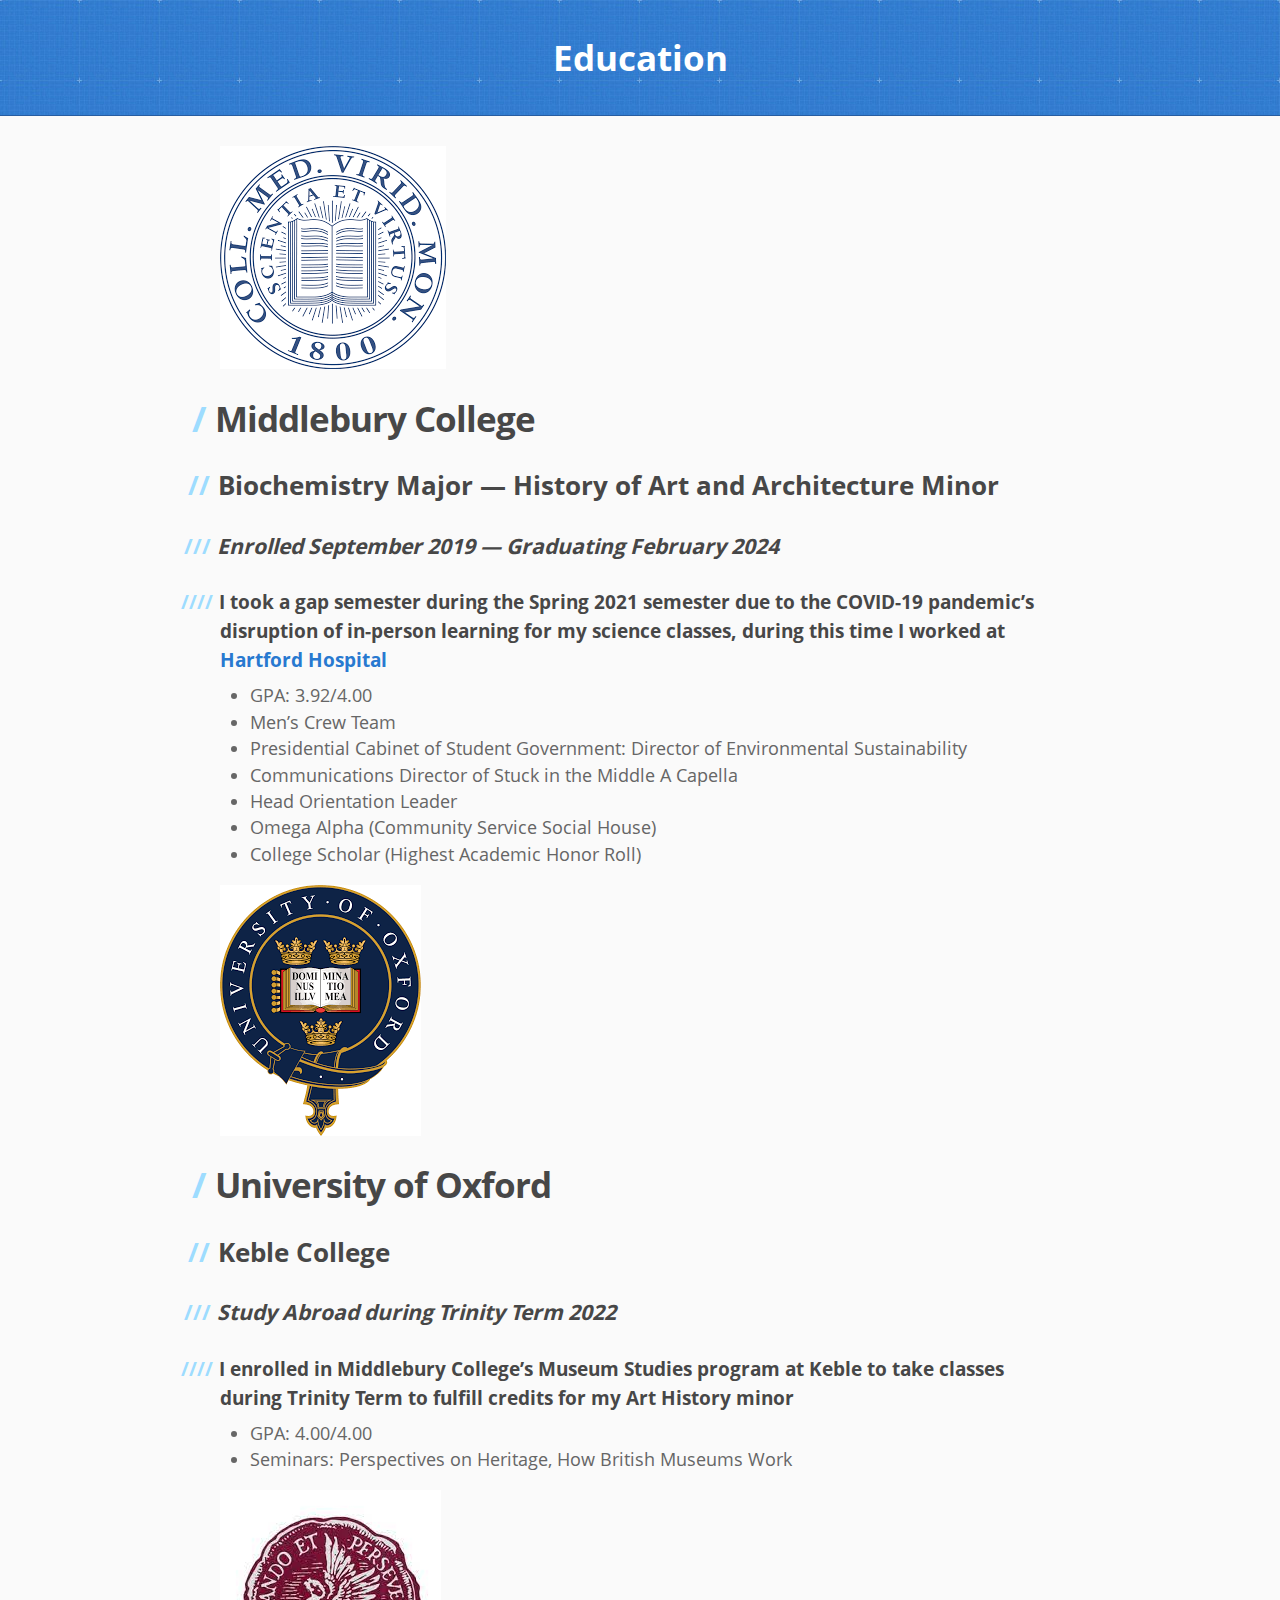
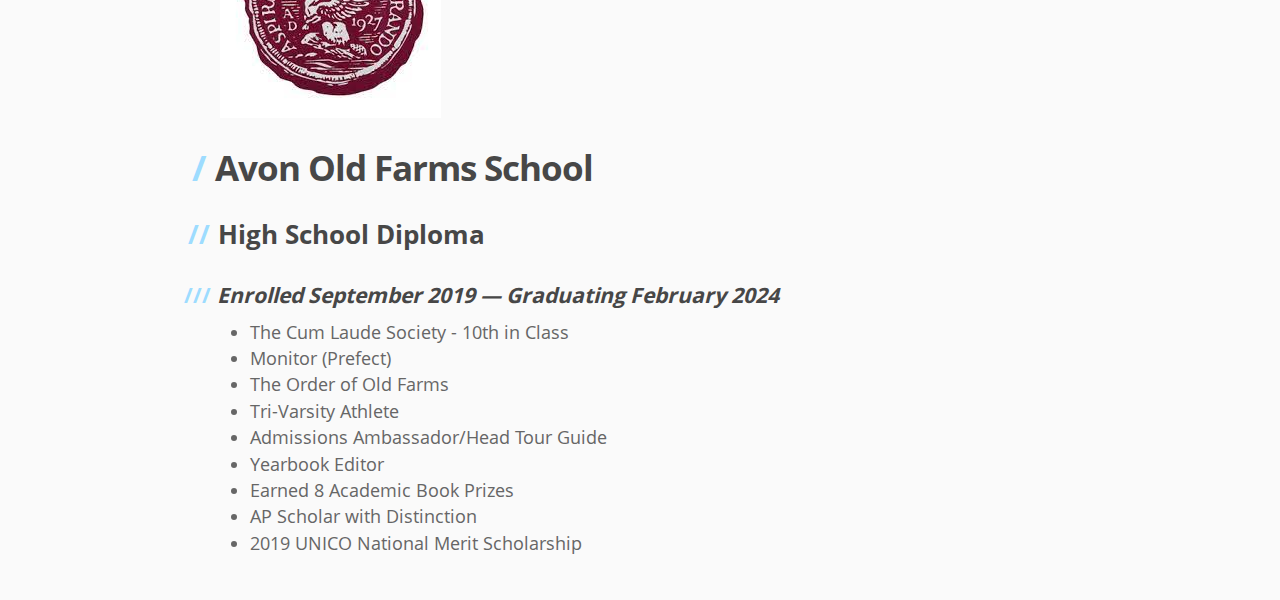
==== Education.html @ 2864e1a9 "please work" ====
<!DOCTYPE html>

<html>

<head>

<meta charset="utf-8" />
<meta name="generator" content="pandoc" />
<meta http-equiv="X-UA-Compatible" content="IE=EDGE" />

<meta name="viewport" content="width=device-width, initial-scale=1" />



<title>Education</title>

<script>// Pandoc 2.9 adds attributes on both header and div. We remove the former (to
// be compatible with the behavior of Pandoc < 2.8).
document.addEventListener('DOMContentLoaded', function(e) {
  var hs = document.querySelectorAll("div.section[class*='level'] > :first-child");
  var i, h, a;
  for (i = 0; i < hs.length; i++) {
    h = hs[i];
    if (!/^h[1-6]$/i.test(h.tagName)) continue;  // it should be a header h1-h6
    a = h.attributes;
    while (a.length > 0) h.removeAttribute(a[0].name);
  }
});
</script>





<style type="text/css">@font-face{font-family:"Open Sans";font-style:normal;font-weight:400;src:local("Open Sans"),local("OpenSans"),url([data-uri]) format("woff")}@font-face{font-family:"Open Sans";font-style:normal;font-weight:700;src:local("Open Sans Bold"),local("OpenSans-Bold"),url([data-uri]) format("woff")}*{box-sizing:border-box}body{padding:0;margin:0;font-family:"Open Sans",Helvetica,Arial,sans-serif;font-size:16px;font-weight:400;line-height:1.5;color:#666;background-color:#fafafa}.inner{position:relative;width:840px;font-size:1.1em;margin:0 auto}header{padding-top:40px;padding-bottom:40px;background:#2e7bcf url([data-uri]) 0 0 repeat-x;border-bottom:solid 1px #275da1;text-align:center}header .inner .title{margin-top:0;margin-bottom:.5em;font-size:2em;font-weight:700;line-height:1;color:#fff}header .inner .subtitle{margin-top:0;margin-bottom:1em;font-size:1.5em;font-weight:400;line-height:1.3;color:#9ddcff}header .inner .author,header .inner .date{margin-top:0;margin-bottom:.75em;font-size:1.2em;font-weight:400;line-height:1.2;color:#9ddcff}header .inner :last-child{margin-bottom:0}p{margin:16px 0}a{text-decoration:none;color:#2879d0}a:hover{color:#2268b2}code,pre{font-family:Consolas,"Bitstream Vera Sans Mono","Lucida Console",Terminal,monospace;color:#222}code{padding:0 3px;background-color:#f2f8fc;border:solid 1px #dbe7f3}pre{margin:16px 0;padding:20px;overflow:auto;text-shadow:none;background:#fff;border:solid 1px #f2f2f2;font-size:.9em}pre code{padding:0;color:#3b7abd;background-color:#fff;border:none}hr{height:0;margin:16px 0;border:0;border-top:solid 1px #ddd}table{width:100%;overflow:auto;word-break:normal;word-break:keep-all;-webkit-overflow-scrolling:touch;border-collapse:collapse;border-spacing:0;margin:16px 0}table th{font-weight:700;background-color:#63a0e1;color:#fff}table td,table th{border-bottom:1px solid #bbb;text-align:left;padding:10px}table tr:nth-child(odd){background-color:#eee}table tr:nth-child(even){background-color:#fff}blockquote{padding:0 0 0 20px;margin-top:16px;margin-bottom:16px;font-size:1.1em;border-left:10px solid #e9e9e9}ol,ul{list-style-position:inside;margin-top:0;padding-left:30px}ul{list-style:disc}ol{list-style:decimal}.toc{padding-top:30px}.toc .inner{padding:20px;background-color:#f3f6fa;border:solid 1px #dce6f0}.toc .inner .toc-title{margin:0 0 16px;text-align:center}.toc .inner ul{margin:0}#content-wrapper{padding-top:30px}#main-content>:first-child{margin-top:0}#main-content img{max-width:100%}#main-content h1{margin-top:0;margin-bottom:0;font-size:2em;font-weight:700;color:#474747;letter-spacing:-1px}#main-content h1:before{padding-right:.3em;margin-left:-.8em;color:#9ddcff;content:"/"}#main-content h2{margin-bottom:8px;font-size:1.5em;font-weight:700;color:#474747}#main-content h2:before{padding-right:.3em;margin-left:-1.2em;content:"//";color:#9ddcff}#main-content h3{margin-top:24px;margin-bottom:8px;font-size:1.2em;font-weight:700;color:#474747}#main-content h3:before{padding-right:.3em;margin-left:-1.7em;content:"///";color:#9ddcff}#main-content h4{margin-bottom:8px;font-size:1.1em;font-weight:700;color:#474747}#main-content h4:before{padding-right:.3em;margin-left:-2em;content:"////";color:#9ddcff}#main-content h5{margin-bottom:8px;font-size:1em;color:#474747}#main-content h5:before{padding-right:.3em;margin-left:-2.4em;content:"/////";color:#9ddcff}#main-content h6{margin-bottom:8px;font-size:.9em;color:#474747}#main-content h6:before{padding-right:.3em;margin-left:-3em;content:"//////";color:#9ddcff}.clearfix:after{display:block;height:0;clear:both;visibility:hidden;content:"."}.clearfix{display:inline-block}* html .clearfix{height:1%}.clearfix{display:block}@media screen and (min-width:768px) and (max-width:960px){.inner{width:740px}#main-content h1:before,#main-content h2:before,#main-content h3:before,#main-content h4:before,#main-content h5:before,#main-content h6:before{padding-right:0;margin-left:0;content:none}}@media screen and (max-width:768px){.inner{width:93%}header{padding:20px 0}header .inner{position:relative}header .inner .subtitle,header .inner .title{width:100%}header .inner .title{font-size:1.75em}header .inner .subtitle{font-size:1.2em}header .inner .author,header .inner .date{font-size:1em}#main-content h1:before,#main-content h2:before,#main-content h3:before,#main-content h4:before,#main-content h5:before,#main-content h6:before{padding-right:0;margin-left:0;content:none}}code span.kw { color: #a71d5d; font-weight: normal; } 
code span.dt { color: #795da3; } 
code span.dv { color: #0086b3; } 
code span.bn { color: #0086b3; } 
code span.fl { color: #0086b3; } 
code span.ch { color: #4070a0; } 
code span.st { color: #183691; } 
code span.co { color: #969896; font-style: italic; } 
code span.ot { color: #007020; } 
</style>





</head>

<body>




<header>
<div class="inner">
<h1 class="title toc-ignore">Education</h1>
</div>
</header>



<div id="content-wrapper">
  <div class="inner clearfix">
    <section id="main-content">
<p><img src="[data-uri]" /></p>
<div id="middlebury-college" class="section level1">
<h1><strong>Middlebury College</strong></h1>
<div id="biochemistry-major-history-of-art-and-architecture-minor" class="section level2">
<h2>Biochemistry Major — History of Art and Architecture Minor</h2>
<div id="enrolled-september-2019-graduating-february-2024" class="section level3">
<h3><em>Enrolled September 2019 — Graduating February 2024</em></h3>
<div id="i-took-a-gap-semester-during-the-spring-2021-semester-due-to-the-covid-19-pandemics-disruption-of-in-person-learning-for-my-science-classes-during-this-time-i-worked-at-hartford-hospital" class="section level4">
<h4>I took a gap semester during the Spring 2021 semester due to the
COVID-19 pandemic’s disruption of in-person learning for my science
classes, during this time I worked at <a href="Experiences.html">Hartford Hospital</a></h4>
<ul>
<li>GPA: 3.92/4.00</li>
<li>Men’s Crew Team</li>
<li>Presidential Cabinet of Student Government: Director of
Environmental Sustainability<br />
</li>
<li>Communications Director of Stuck in the Middle A Capella<br />
</li>
<li>Head Orientation Leader<br />
</li>
<li>Omega Alpha (Community Service Social House)<br />
</li>
<li>College Scholar (Highest Academic Honor Roll)</li>
</ul>
<p><img src="[data-uri]" /></p>
</div>
</div>
</div>
</div>
<div id="university-of-oxford" class="section level1">
<h1><strong>University of Oxford</strong></h1>
<div id="keble-college" class="section level2">
<h2>Keble College</h2>
<div id="study-abroad-during-trinity-term-2022" class="section level3">
<h3><em>Study Abroad during Trinity Term 2022</em></h3>
<div id="i-enrolled-in-middlebury-colleges-museum-studies-program-at-keble-to-take-classes-during-trinity-term-to-fulfill-credits-for-my-art-history-minor" class="section level4">
<h4>I enrolled in Middlebury College’s Museum Studies program at Keble
to take classes during Trinity Term to fulfill credits for my Art
History minor</h4>
<ul>
<li>GPA: 4.00/4.00</li>
<li>Seminars: Perspectives on Heritage, How British Museums Work</li>
</ul>
<p><img src="[data-uri]" /></p>
</div>
</div>
</div>
</div>
<div id="avon-old-farms-school" class="section level1">
<h1><strong>Avon Old Farms School</strong></h1>
<div id="high-school-diploma" class="section level2">
<h2>High School Diploma</h2>
<div id="enrolled-september-2019-graduating-february-2024-1" class="section level3">
<h3><em>Enrolled September 2019 — Graduating February 2024</em></h3>
<ul>
<li>The Cum Laude Society - 10th in Class</li>
<li>Monitor (Prefect)</li>
<li>The Order of Old Farms</li>
<li>Tri-Varsity Athlete</li>
<li>Admissions Ambassador/Head Tour Guide</li>
<li>Yearbook Editor</li>
<li>Earned 8 Academic Book Prizes</li>
<li>AP Scholar with Distinction</li>
<li>2019 UNICO National Merit Scholarship</li>
</ul>
</div>
</div>
</div>
    </section>
  </div>
</div>



<!-- code folding -->


<!-- dynamically load mathjax for compatibility with self-contained -->
<script>
  (function () {
    var script = document.createElement("script");
    script.type = "text/javascript";
    script.src  = "https://mathjax.rstudio.com/latest/MathJax.js?config=TeX-AMS-MML_HTMLorMML";
    document.getElementsByTagName("head")[0].appendChild(script);
  })();
</script>

</body>
</html>
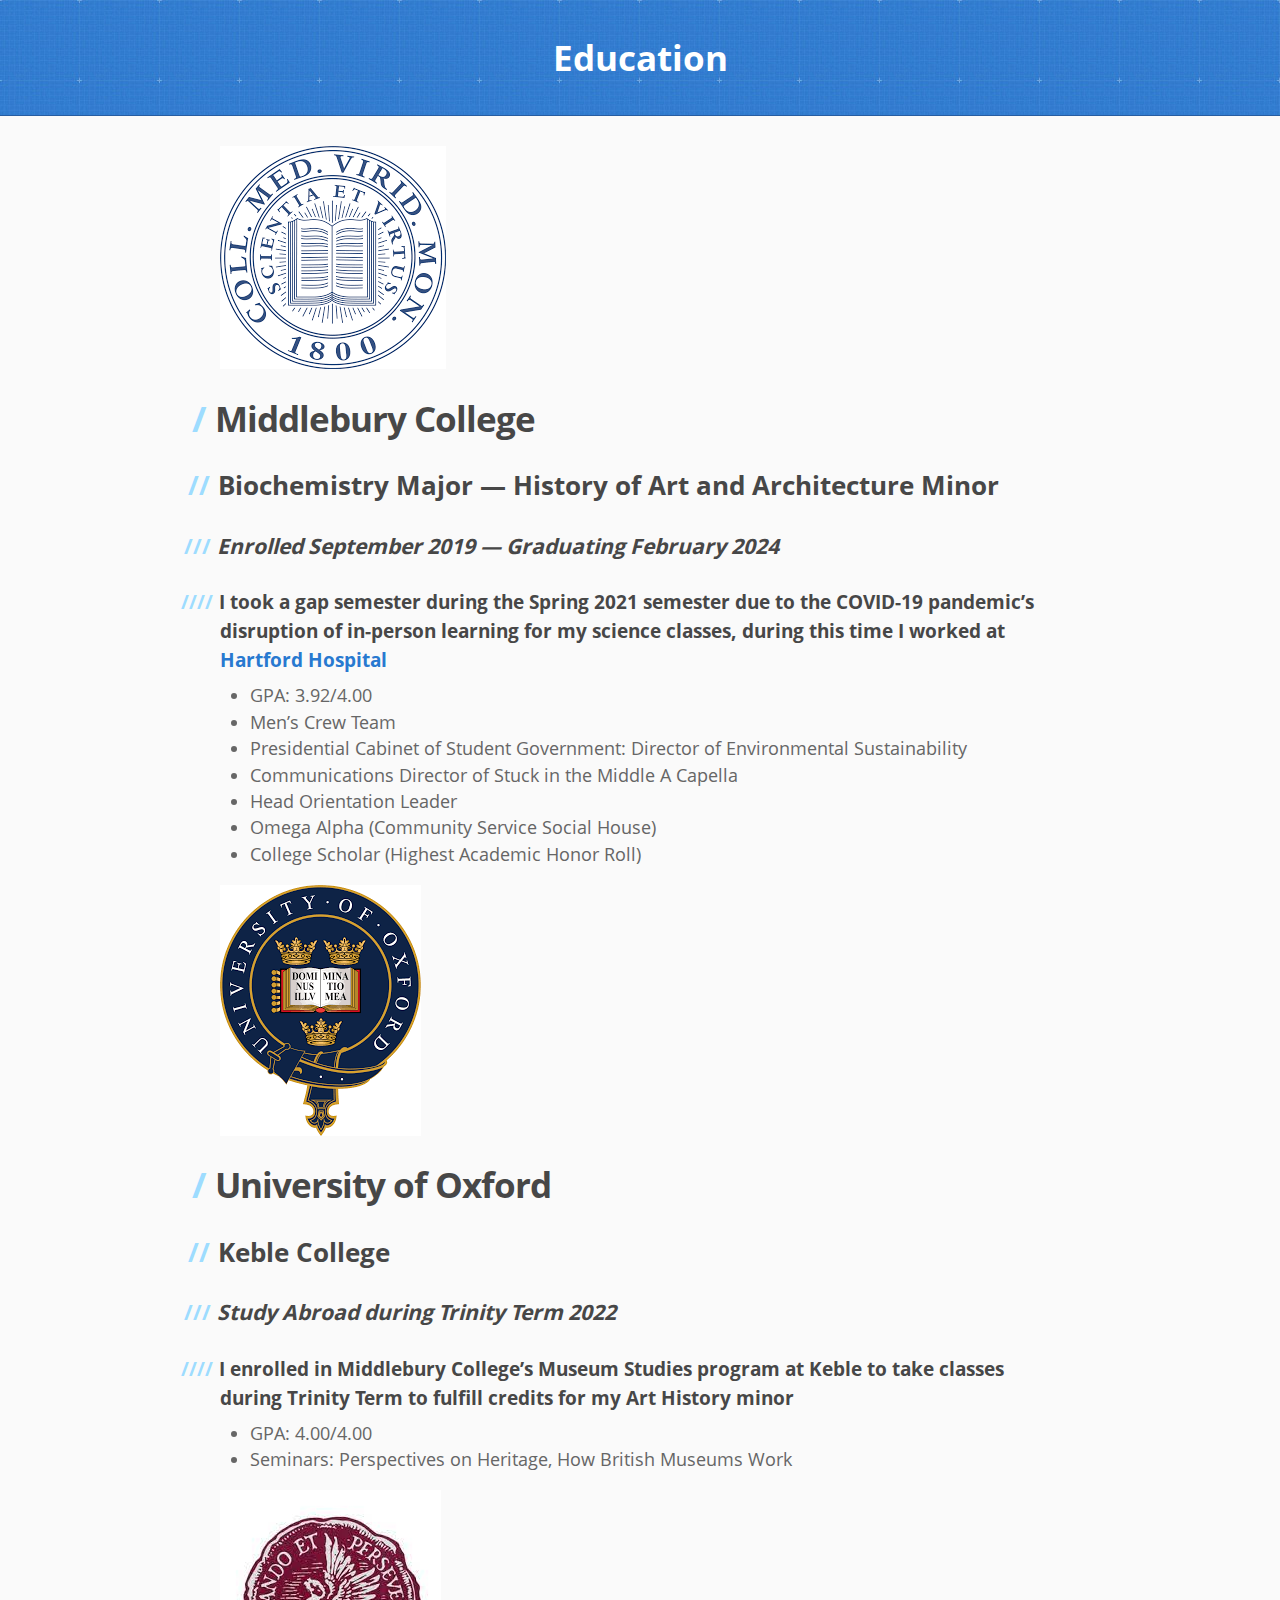
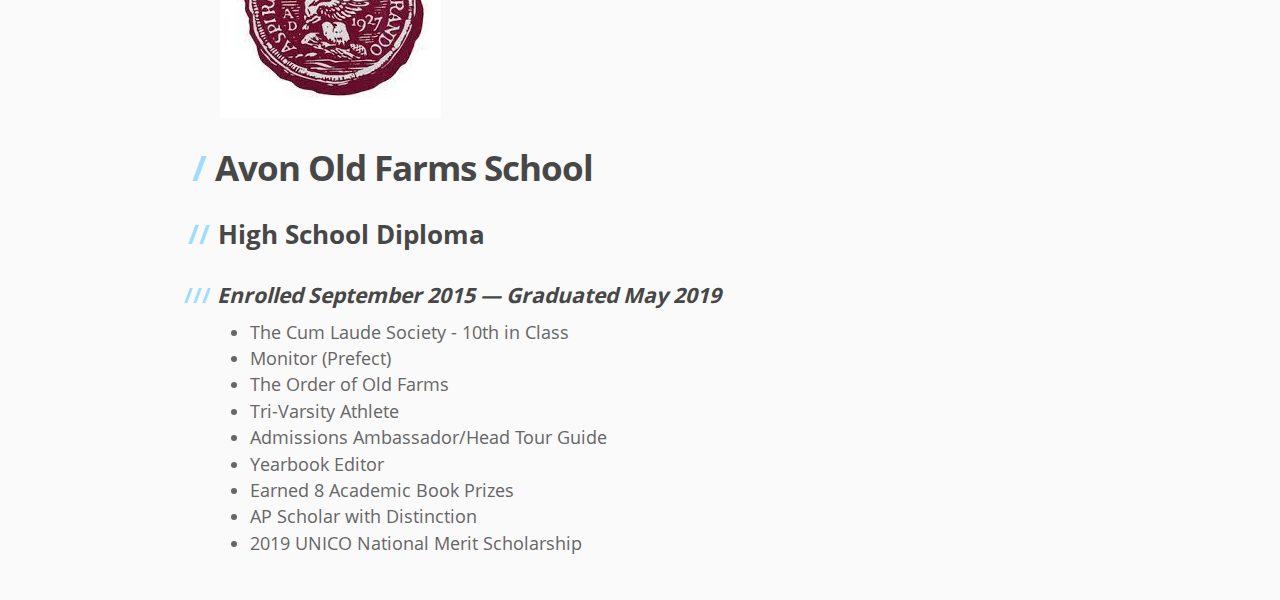
==== commit 87fd2c64: "new" ====
--- a/Education.html
+++ b/Education.html
@@ -118,8 +118,8 @@
 <h1><strong>Avon Old Farms School</strong></h1>
 <div id="high-school-diploma" class="section level2">
 <h2>High School Diploma</h2>
-<div id="enrolled-september-2019-graduating-february-2024-1" class="section level3">
-<h3><em>Enrolled September 2019 — Graduating February 2024</em></h3>
+<div id="enrolled-september-2015-graduated-may-2019" class="section level3">
+<h3><em>Enrolled September 2015 — Graduated May 2019</em></h3>
 <ul>
 <li>The Cum Laude Society - 10th in Class</li>
 <li>Monitor (Prefect)</li>
